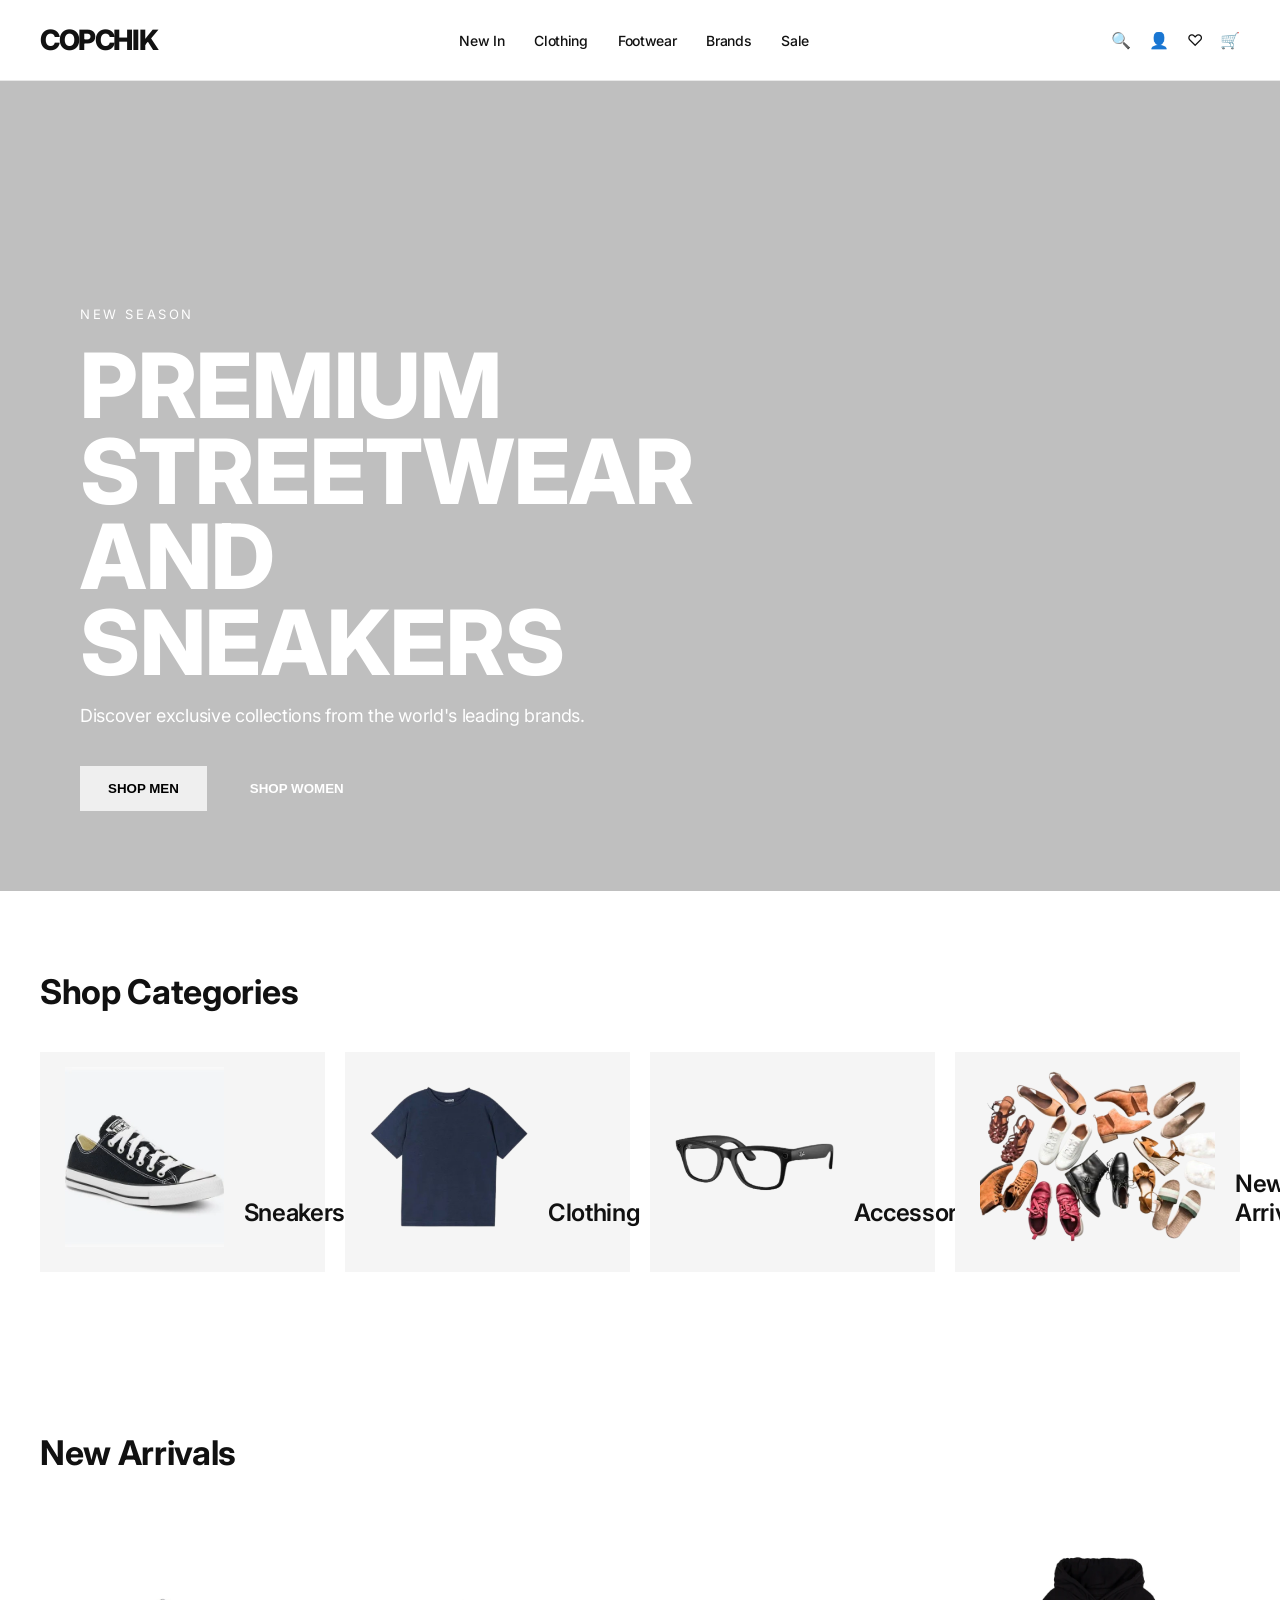
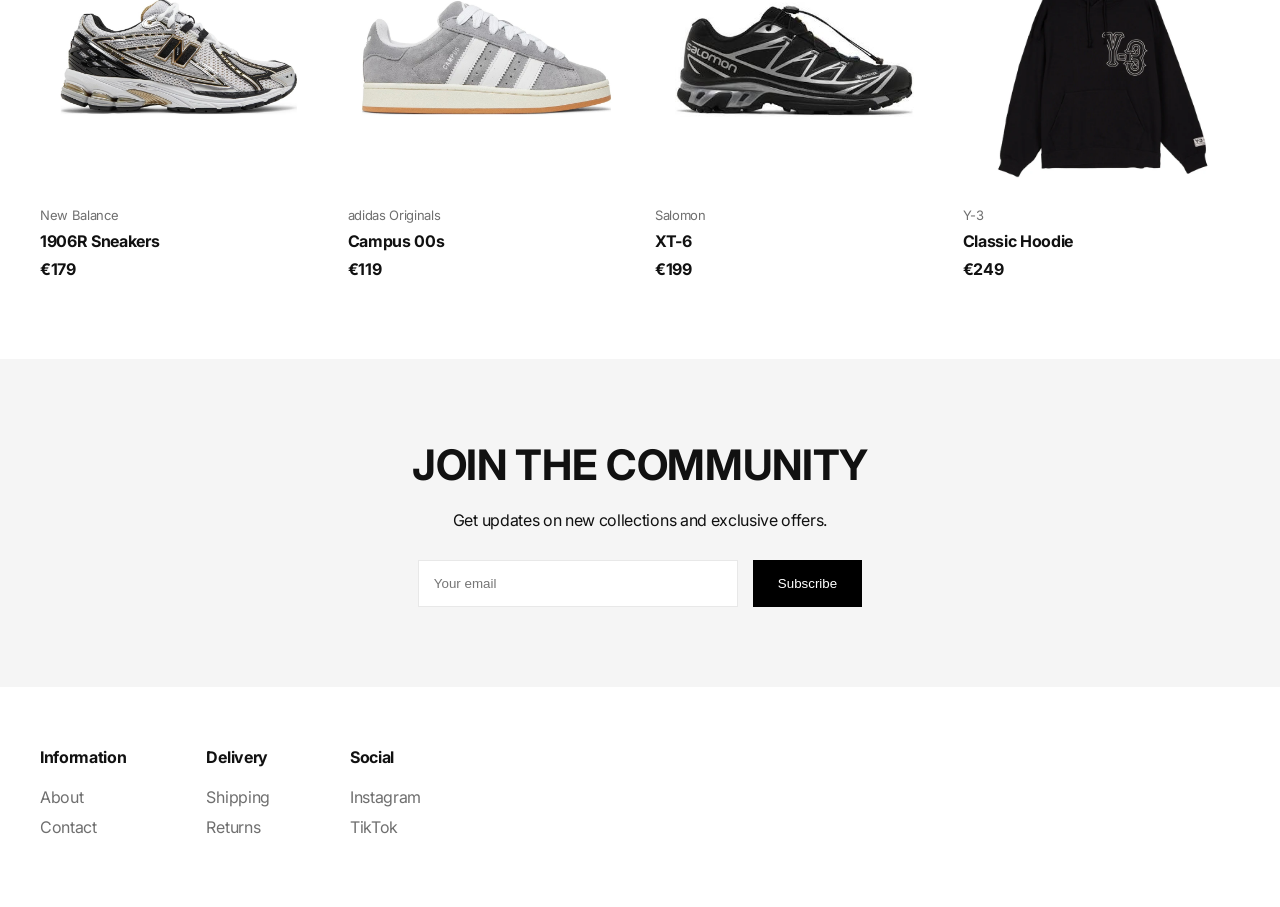
==== index.html @ 6ea85893 "fourth commit" ====
<!DOCTYPE html>
<html lang="en">
<head>
    <meta charset="UTF-8">
    <meta name="viewport" content="width=device-width, initial-scale=1.0">
    <title>COPCHIK</title>

    <link rel="stylesheet" href="style.css">

    <link rel="preconnect" href="https://fonts.googleapis.com">
    <link rel="preconnect" href="https://fonts.gstatic.com" crossorigin>
    <link href="https://fonts.googleapis.com/css2?family=Inter:wght@300;400;500;600;700;800&display=swap" rel="stylesheet">
</head>
<body>

<header class="header">
    <div class="container">
        <div class="logo">COPCHIK</div>

        <nav class="nav">
            <a href="#">New In</a>
            <a href="#">Clothing</a>
            <a href="#">Footwear</a>
            <a href="#">Brands</a>
            <a href="#">Sale</a>
        </nav>

        <div class="icons">
            <span>🔍</span>
            <span>👤</span>
            <span>♡</span>
            <span>🛒</span>
        </div>
    </div>
</header>

<section class="hero">
    <div class="hero-content">
        <span class="subtitle">NEW SEASON</span>

        <h1>PREMIUM STREETWEAR<br>AND SNEAKERS</h1>

        <p>
            Discover exclusive collections from the world's leading brands.
        </p>

        <div class="hero-buttons">
            <button>SHOP MEN</button>
            <button class="secondary">SHOP WOMEN</button>
        </div>
    </div>
</section>

<section class="categories section">
    <div class="section-header">
        <h2>Shop Categories</h2>
    </div>

    <div class="category-grid">

        <div class="category-card">
            <img src="shoes.webp" alt="Sneakers">
            <h3>Sneakers</h3>
        </div>

        <div class="category-card">
            <img src="clothing.png" alt="Clothing">
            <h3>Clothing</h3>
        </div>

        <div class="category-card">
            <img src="rayban.png" alt="Accessories">
            <h3>Accessories</h3>
        </div>

        <div class="category-card">
            <img src="new-arrivels.png" alt="New Arrivals">
            <h3>New Arrivals</h3>
        </div>

    </div>
</section>

<section class="products section">
    <div class="section-header">
        <h2>New Arrivals</h2>
    </div>

    <div class="product-grid">

        <div class="product-card">
            <img src="1906r.jpg" alt="Sneakers">

            <div class="product-info">
                <p class="brand">New Balance</p>
                <h3>1906R Sneakers</h3>
                <span class="price">€179</span>
            </div>
        </div>

        <div class="product-card">
            <img src="campus.jpg" alt="Sneakers">

            <div class="product-info">
                <p class="brand">adidas Originals</p>
                <h3>Campus 00s</h3>
                <span class="price">€119</span>
            </div>
        </div>

        <div class="product-card">
            <img src="solomon.jpeg" alt="Sneakers">

            <div class="product-info">
                <p class="brand">Salomon</p>
                <h3>XT-6</h3>
                <span class="price">€199</span>
            </div>
        </div>

        <div class="product-card">
            <img src="y-3.webp" alt="Sneakers">

            <div class="product-info">
                <p class="brand">Y-3</p>
                <h3>Classic Hoodie</h3>
                <span class="price">€249</span>
            </div>
        </div>

    </div>
</section>

<section class="newsletter">
    <div class="newsletter-content">
        <h2>JOIN THE COMMUNITY</h2>

        <p>Get updates on new collections and exclusive offers.</p>

        <form>
            <input type="email" placeholder="Your email">
            <button type="submit">Subscribe</button>
        </form>
    </div>
</section>

<footer class="footer">
    <div class="footer-grid">

        <div>
            <h4>Information</h4>
            <a href="#">About</a>
            <a href="#">Contact</a>
        </div>

        <div>
            <h4>Delivery</h4>
            <a href="#">Shipping</a>
            <a href="#">Returns</a>
        </div>

        <div>
            <h4>Social</h4>
            <a href="#">Instagram</a>
            <a href="#">TikTok</a>
        </div>

    </div>
</footer>

</body>
</html>
---- style.css ----
:root {
    --text: #111111;
    --gray: #6f6f6f;
    --light: #f5f5f5;
    --border: #e8e8e8;
    --white: #ffffff;
}

* {
    margin: 0;
    padding: 0;
    box-sizing: border-box;
}

body {
    font-family: "Inter", sans-serif;
    color: var(--text);
    background: var(--white);
    letter-spacing: -0.02em;
}

.container {
    max-width: 1440px;
    margin: auto;
    padding: 0 40px;
}

.section {
    padding: 80px 40px;
}

.section-header {
    margin-bottom: 40px;
}

.section-header h2 {
    font-size: 34px;
    font-weight: 700;
}

/* Header */

.header {
    border-bottom: 1px solid var(--border);
    background: white;
    position: sticky;
    top: 0;
    z-index: 100;
}

.header .container {
    height: 80px;
    display: flex;
    align-items: center;
    justify-content: space-between;
}

.logo {
    font-size: 28px;
    font-weight: 800;
    letter-spacing: -0.05em;
}

.nav {
    display: flex;
    gap: 30px;
}

.nav a {
    text-decoration: none;
    color: var(--text);
    font-size: 14px;
    font-weight: 500;
    transition: opacity 0.2s;
}

.nav a:hover {
    opacity: 0.6;
}

.icons {
    display: flex;
    gap: 18px;
    cursor: pointer;
}

/* Hero */

.hero {
    height: 90vh;
    background:
        linear-gradient(
            rgba(0,0,0,0.25),
            rgba(0,0,0,0.25)
        ),
        url("https://images.unsplash.com/photo-1523398002811-999ca8dec234?auto=format&fit=crop&w=1600&q=80");

    background-size: cover;
    background-position: center;

    display: flex;
    align-items: flex-end;

    padding: 80px;
}

.hero-content {
    color: white;
    max-width: 650px;
}

.subtitle {
    font-size: 13px;
    letter-spacing: 0.2em;
}

.hero h1 {
    font-size: clamp(50px, 8vw, 90px);
    font-weight: 800;
    line-height: 0.95;
    margin: 20px 0;
}

.hero p {
    font-size: 18px;
    margin-bottom: 40px;
}

.hero-buttons {
    display: flex;
    gap: 15px;
}

.hero button {
    border: none;
    padding: 15px 28px;
    cursor: pointer;
    font-weight: 600;
    transition: 0.3s;
}

.hero button:hover {
    transform: translateY(-2px);
}

.secondary {
    background: transparent;
    color: white;
    border: 1px solid white;
}

/* Categories */

.category-grid {
    display: grid;
    grid-template-columns: repeat(4, 1fr);
    gap: 20px;
}

.category-card {
    background: var(--light);
    height: 220px;

    display: flex;
    align-items: flex-end;

    padding: 25px;

    transition: 0.3s;
}

.category-card:hover {
    transform: translateY(-5px);
}

.category-card h3 {
    font-size: 24px;
    padding: 20px;
    font-weight: 600;
}


.category-card img {
    width: 100%;
    height: 180px;
    object-fit: cover;
    display: block;
}


/* Products */

.product-grid {
    display: grid;
    grid-template-columns: repeat(4, 1fr);
    gap: 30px;
}

.product-image {
    background: var(--light);
    aspect-ratio: 1;
    transition: 0.3s;
}

.product-card:hover .product-image {
    transform: scale(1.02);
}
.product-card img {
    width: 100%;
    aspect-ratio: 1;
    object-fit: cover;
    display: block;
    transition: .3s;
}

.product-card:hover img {
    transform: scale(1.02);
}

.product-info {
    margin-top: 16px;
}

.brand {
    color: var(--gray);
    font-size: 13px;
}

.product-info h3 {
    margin: 8px 0;
    font-size: 16px;
}

.price {
    font-weight: 700;
}

/* Newsletter */

.newsletter {
    background: var(--light);
    padding: 80px 40px;
    text-align: center;
}

.newsletter h2 {
    font-size: 42px;
}

.newsletter p {
    margin: 20px 0 30px;
}

.newsletter form {
    display: flex;
    justify-content: center;
    gap: 15px;
}

.newsletter input {
    padding: 15px;
    width: 320px;
    border: 1px solid var(--border);
}

.newsletter button {
    padding: 15px 25px;
    border: none;
    background: black;
    color: white;
    cursor: pointer;
}

/* Footer */

.footer {
    padding: 60px 40px;
}

.footer-grid {
    display: flex;
    gap: 80px;
}

.footer h4 {
    margin-bottom: 20px;
}

.footer a {
    display: block;
    margin-bottom: 10px;
    color: var(--gray);
    text-decoration: none;
}

/* Responsive */

@media (max-width: 992px) {

    .nav {
        display: none;
    }

    .category-grid,
    .product-grid {
        grid-template-columns: repeat(2, 1fr);
    }

    .hero {
        padding: 40px;
    }
}

@media (max-width: 768px) {

    .hero {
        height: 70vh;
    }

    .hero h1 {
        font-size: 48px;
    }

    .category-grid,
    .product-grid {
        grid-template-columns: 1fr;
    }

    .newsletter form {
        flex-direction: column;
        align-items: center;
    }

    .newsletter input {
        width: 100%;
        max-width: 350px;
    }

    .footer-grid {
        flex-direction: column;
        gap: 40px;
    }
}
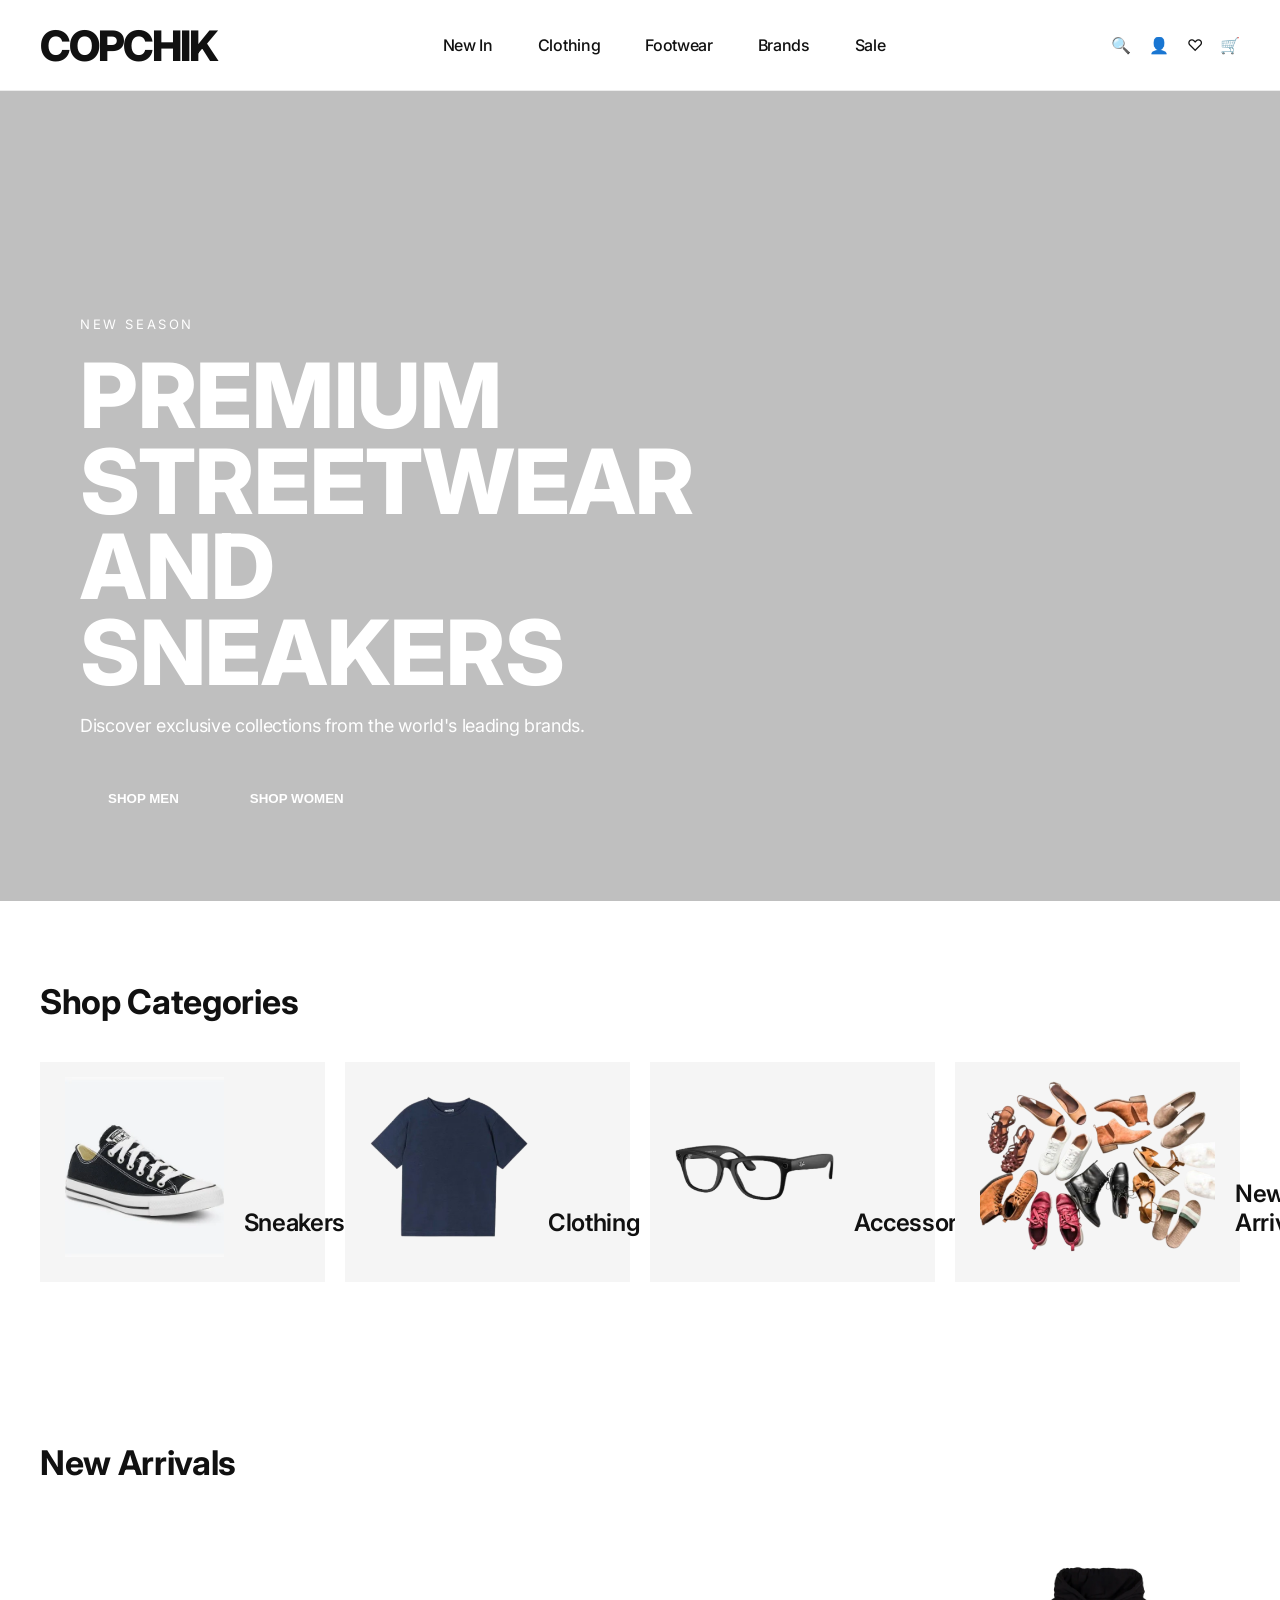
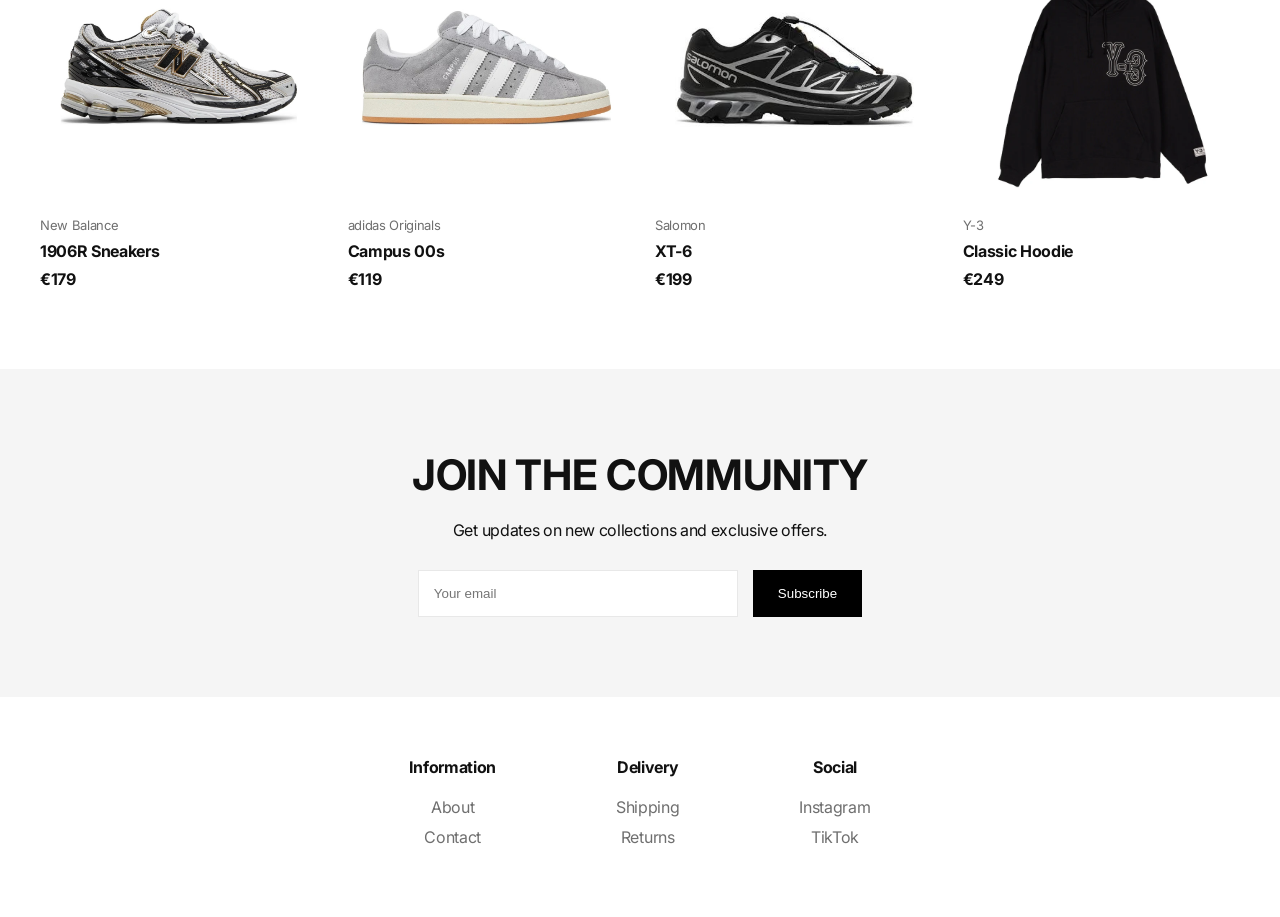
==== commit 79670b7f: "fifth commit" ====
--- a/index.html
+++ b/index.html
@@ -15,7 +15,7 @@
 
 <header class="header">
     <div class="container">
-        <div class="logo">COPCHIK</div>
+        <a href="index.html" class="logo">COPCHIK</a>
 
         <nav class="nav">
             <a href="#">New In</a>
@@ -26,7 +26,14 @@
         </nav>
 
         <div class="icons">
-            <span>🔍</span>
+            <div class="icons">
+ <div class="search-container">
+    <span class="search-icon">🔍</span>
+
+    <div class="search-popup">
+        <input type="text" placeholder="Search...">
+    </div>
+</div>
             <span>👤</span>
             <span>♡</span>
             <span>🛒</span>
@@ -45,7 +52,7 @@
         </p>
 
         <div class="hero-buttons">
-            <button>SHOP MEN</button>
+            <button class="secondary">SHOP MEN</button>
             <button class="secondary">SHOP WOMEN</button>
         </div>
     </div>
@@ -59,22 +66,22 @@
     <div class="category-grid">
 
         <div class="category-card">
-            <img src="shoes.webp" alt="Sneakers">
+            <img src="/images/shoes.webp" alt="Sneakers">
             <h3>Sneakers</h3>
         </div>
 
         <div class="category-card">
-            <img src="clothing.png" alt="Clothing">
+            <img src="/images/clothing.png" alt="Clothing">
             <h3>Clothing</h3>
         </div>
 
         <div class="category-card">
-            <img src="rayban.png" alt="Accessories">
+            <img src="/images/rayban.png" alt="Accessories">
             <h3>Accessories</h3>
         </div>
 
         <div class="category-card">
-            <img src="new-arrivels.png" alt="New Arrivals">
+            <img src="/images/new-arrivels.png" alt="New Arrivals">
             <h3>New Arrivals</h3>
         </div>
 
@@ -89,7 +96,7 @@
     <div class="product-grid">
 
         <div class="product-card">
-            <img src="1906r.jpg" alt="Sneakers">
+            <img src="/images/1906r.jpg" alt="Sneakers">
 
             <div class="product-info">
                 <p class="brand">New Balance</p>
@@ -99,7 +106,7 @@
         </div>
 
         <div class="product-card">
-            <img src="campus.jpg" alt="Sneakers">
+            <img src="/images/campus.jpg" alt="Sneakers">
 
             <div class="product-info">
                 <p class="brand">adidas Originals</p>
@@ -109,7 +116,7 @@
         </div>
 
         <div class="product-card">
-            <img src="solomon.jpeg" alt="Sneakers">
+            <img src="/images/solomon.jpeg" alt="Sneakers">
 
             <div class="product-info">
                 <p class="brand">Salomon</p>
@@ -119,7 +126,7 @@
         </div>
 
         <div class="product-card">
-            <img src="y-3.webp" alt="Sneakers">
+            <img src="/images/y-3.webp" alt="Sneakers">
 
             <div class="product-info">
                 <p class="brand">Y-3</p>
@@ -149,14 +156,14 @@
 
         <div>
             <h4>Information</h4>
-            <a href="#">About</a>
-            <a href="#">Contact</a>
+            <a href="/footer/about.html">About</a>
+            <a href="/footer/contact.html">Contact</a>
         </div>
 
         <div>
             <h4>Delivery</h4>
-            <a href="#">Shipping</a>
-            <a href="#">Returns</a>
+            <a href="/footer/shipping.html">Shipping</a>
+            <a href="/footer/returns.html">Returns</a>
         </div>
 
         <div>
--- a/style.css
+++ b/style.css
@@ -41,47 +41,90 @@
 /* Header */
 
 .header {
-    border-bottom: 1px solid var(--border);
-    background: white;
-    position: sticky;
-    top: 0;
-    z-index: 100;
+    border-bottom: 1px solid #ececec;
+    background: #fff;
 }
 
 .header .container {
-    height: 80px;
+    max-width: 1600px;
+    margin: 0 auto;
+
+    height: 90px;
+
     display: flex;
     align-items: center;
     justify-content: space-between;
+
+    padding: 0 40px;
 }
 
 .logo {
-    font-size: 28px;
+    text-decoration: none;
+    color: #111;
+    font-size: 42px;
     font-weight: 800;
-    letter-spacing: -0.05em;
+    letter-spacing: -2px;
 }
 
 .nav {
     display: flex;
-    gap: 30px;
+    gap: 45px;
 }
 
 .nav a {
     text-decoration: none;
-    color: var(--text);
-    font-size: 14px;
+    color: #111;
+    font-size: 16px;
     font-weight: 500;
-    transition: opacity 0.2s;
-}
-
-.nav a:hover {
-    opacity: 0.6;
 }
 
 .icons {
     display: flex;
     gap: 18px;
+}
+
+.icons a {
+    text-decoration: none;
+    color: #111;
+    font-size: 20px;
+}
+.search-container {
+    position: relative;
+}
+
+.search-icon {
     cursor: pointer;
+}
+
+.search-popup {
+    position: absolute;
+    top: 40px;
+    right: 0;
+
+    background: white;
+    padding: 15px;
+    border: 1px solid #e8e8e8;
+    box-shadow: 0 10px 25px rgba(0,0,0,.08);
+
+    opacity: 0;
+    visibility: hidden;
+    transition: .2s ease;
+}
+
+.search-container:hover .search-popup {
+    opacity: 1;
+    visibility: visible;
+}
+
+.search-popup input {
+    width: 250px;
+    padding: 10px;
+
+    border: none;
+    outline: none;
+    border-bottom: 1px solid #111;
+
+    font-family: "Inter", sans-serif;
 }
 
 /* Hero */
@@ -275,11 +318,14 @@
 
 .footer {
     padding: 60px 40px;
+    text-align: center;
 }
 
 .footer-grid {
     display: flex;
-    gap: 80px;
+    justify-content: center;
+    gap: 120px;
+    text-align: center;
 }
 
 .footer h4 {
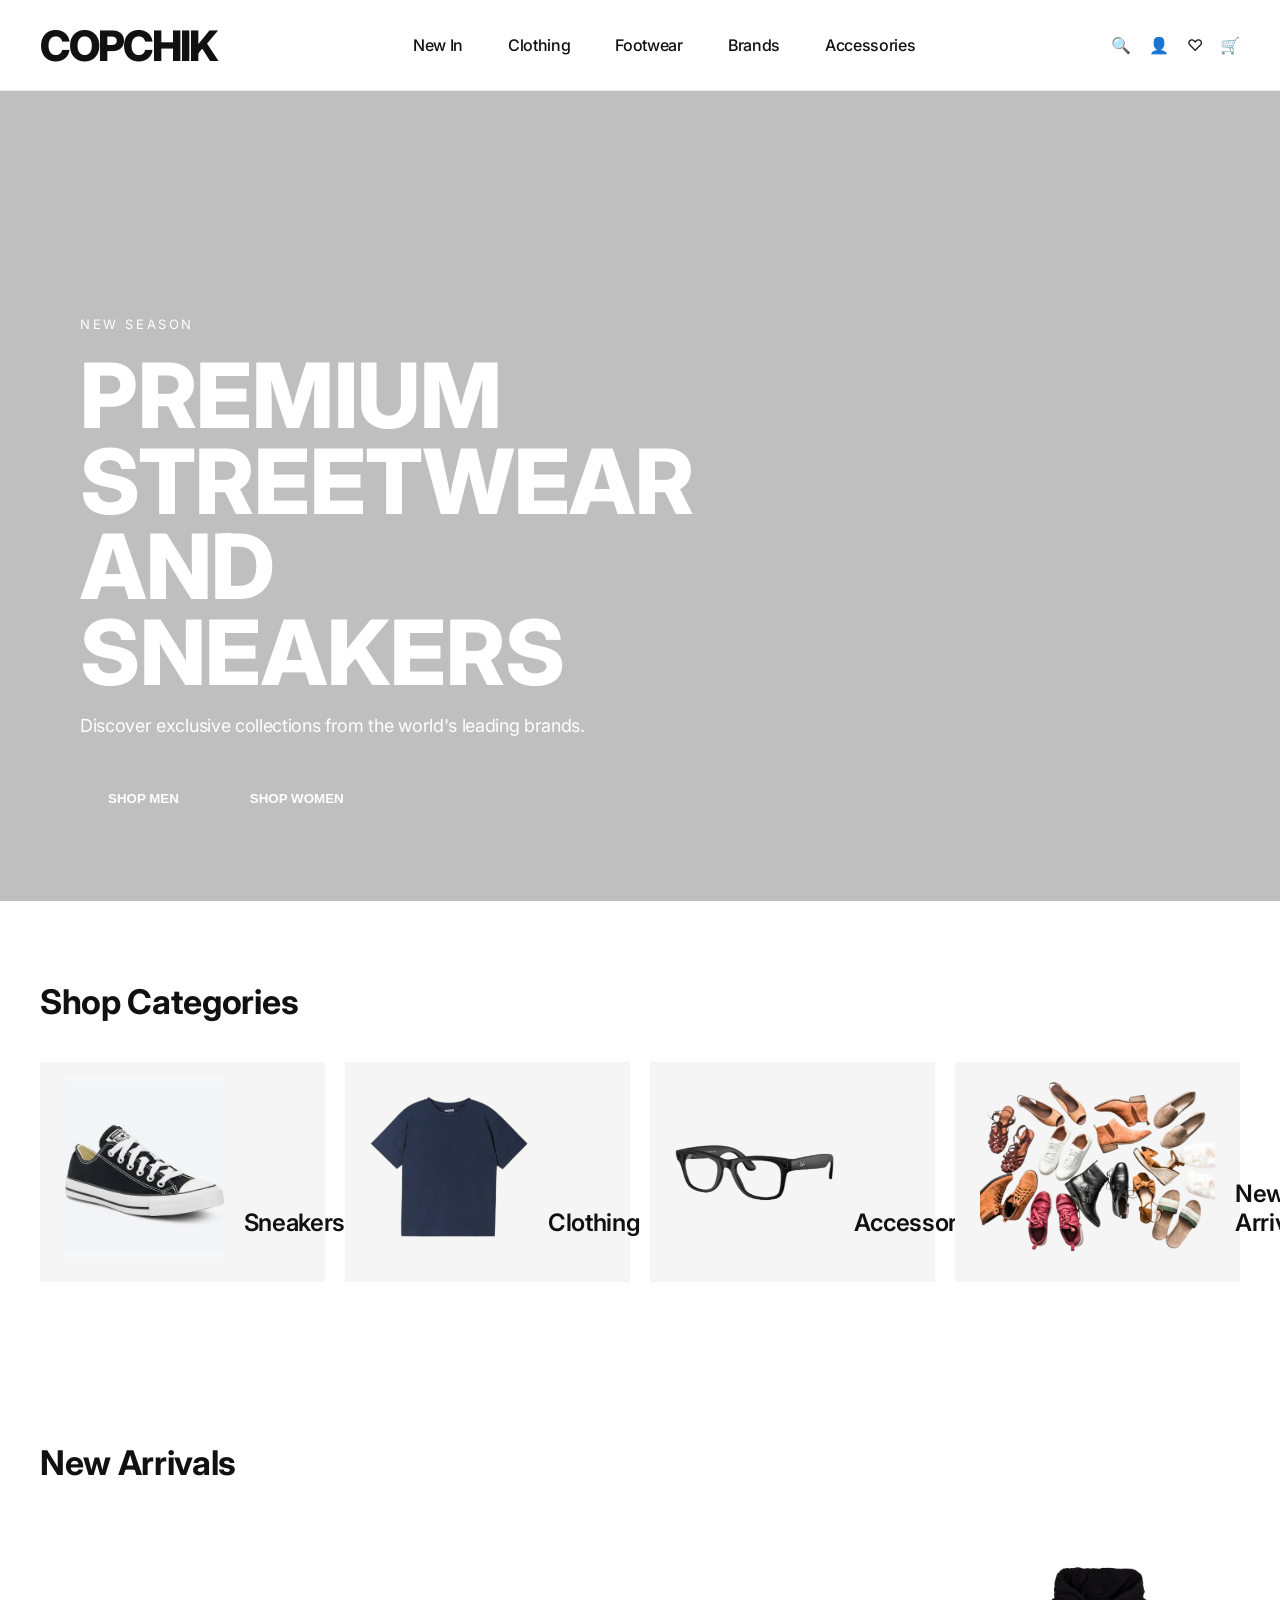
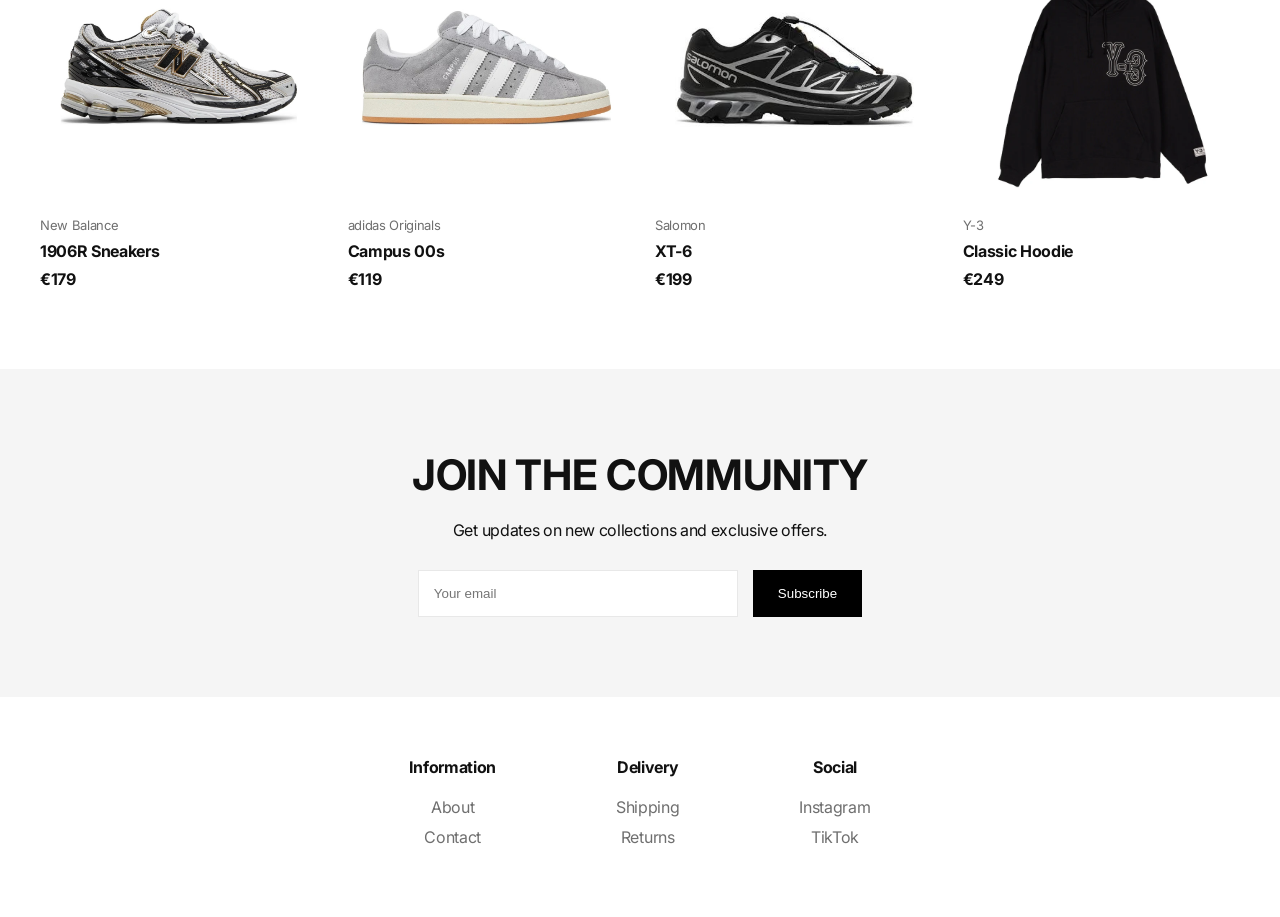
==== commit 84552cc9: "seventh commit" ====
--- a/index.html
+++ b/index.html
@@ -22,7 +22,7 @@
             <a href="#">Clothing</a>
             <a href="#">Footwear</a>
             <a href="#">Brands</a>
-            <a href="#">Sale</a>
+            <a href="#">Accessories</a>
         </nav>
 
         <div class="icons">
@@ -52,8 +52,8 @@
         </p>
 
         <div class="hero-buttons">
-            <button class="secondary">SHOP MEN</button>
-            <button class="secondary">SHOP WOMEN</button>
+            <a href="/man.html"><button class="secondary">SHOP MEN</button></a>
+            <a href="/women.html"><button class="secondary">SHOP WOMEN</button></a>
         </div>
     </div>
 </section>
@@ -168,8 +168,8 @@
 
         <div>
             <h4>Social</h4>
-            <a href="#">Instagram</a>
-            <a href="#">TikTok</a>
+            <a href="https://www.instagram.com/ammmaax/">Instagram</a>
+            <a href="https://www.tiktok.com/@ammmax1">TikTok</a>
         </div>
 
     </div>
--- a/style.css
+++ b/style.css
@@ -386,4 +386,25 @@
         flex-direction: column;
         gap: 40px;
     }
+}
+.contact-content {
+    max-width: 900px;
+    margin: 0 auto;
+}
+
+.contact-content h1 {
+    font-size: 48px;
+    margin-bottom: 30px;
+}
+
+.contact-content h2 {
+    font-size: 24px;
+    margin-top: 35px;
+    margin-bottom: 10px;
+}
+
+.contact-content p {
+    font-size: 18px;
+    line-height: 1.8;
+    color: #666;
 }
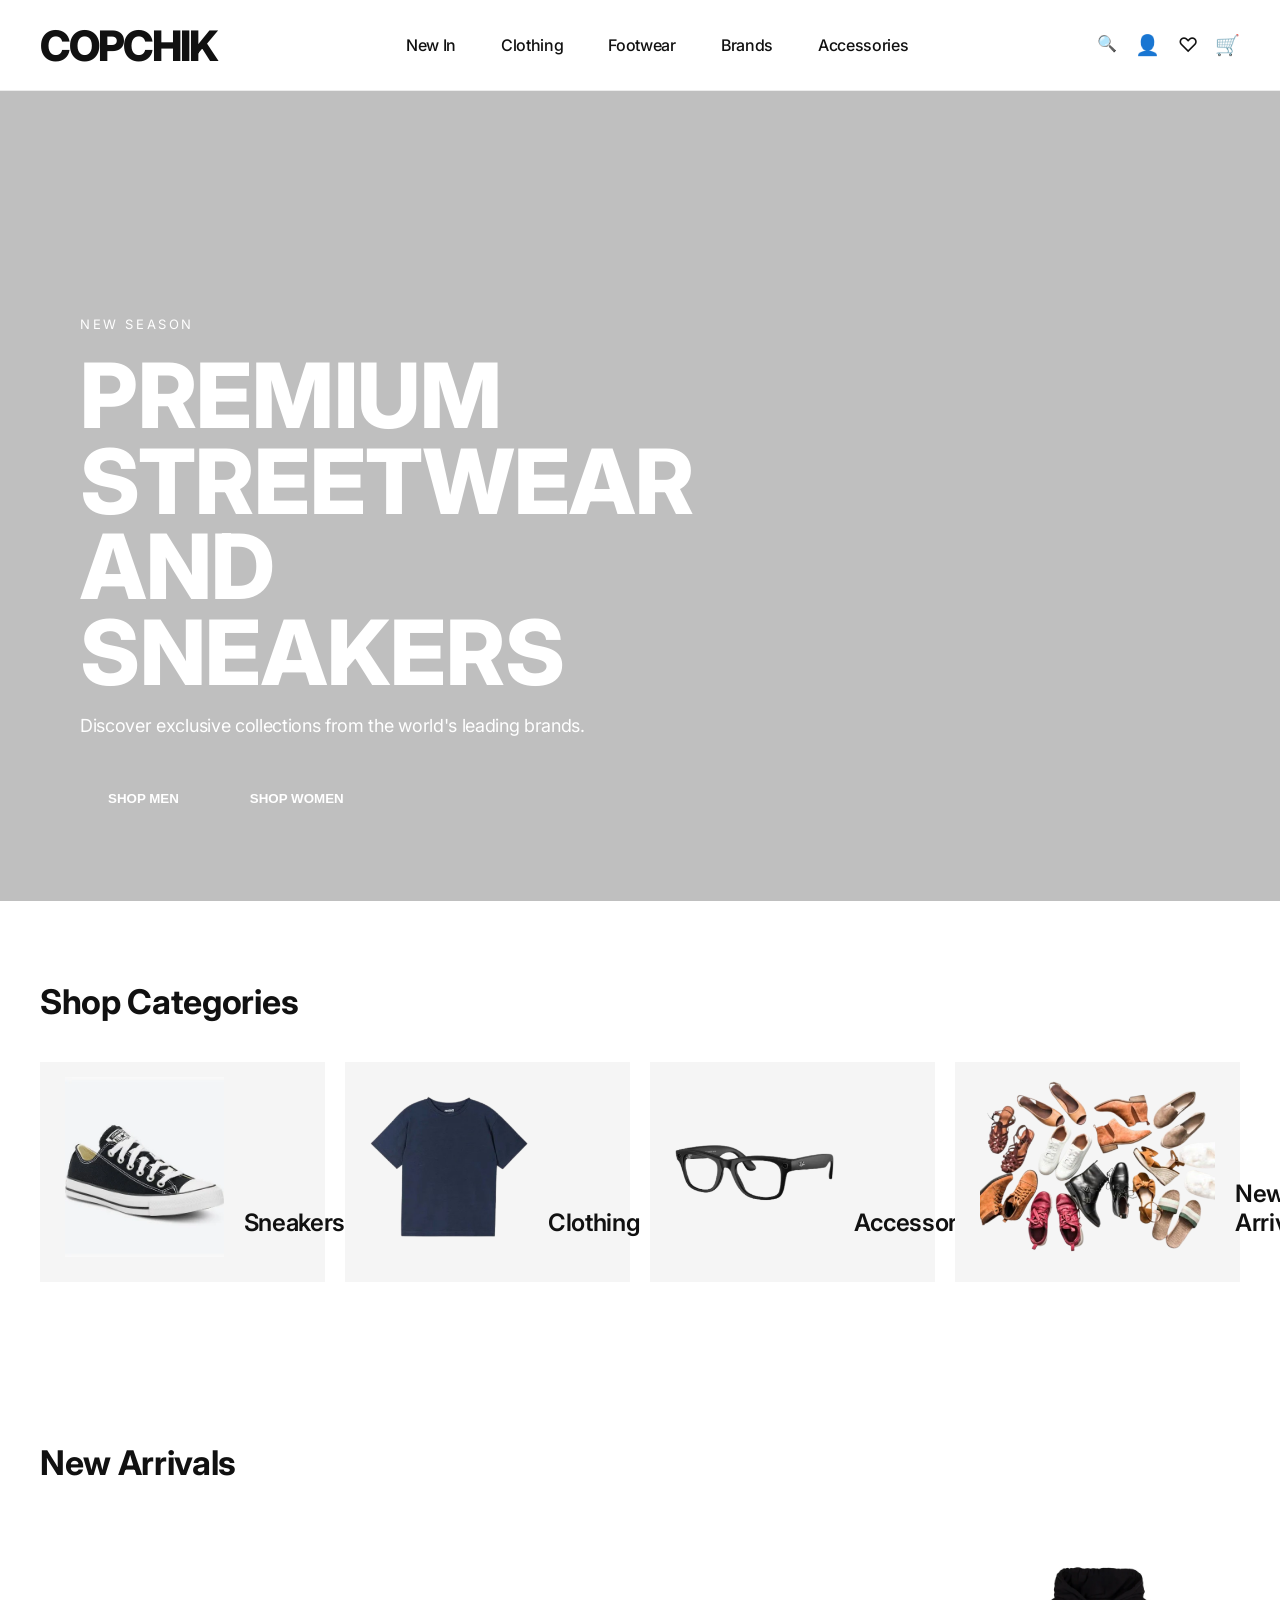
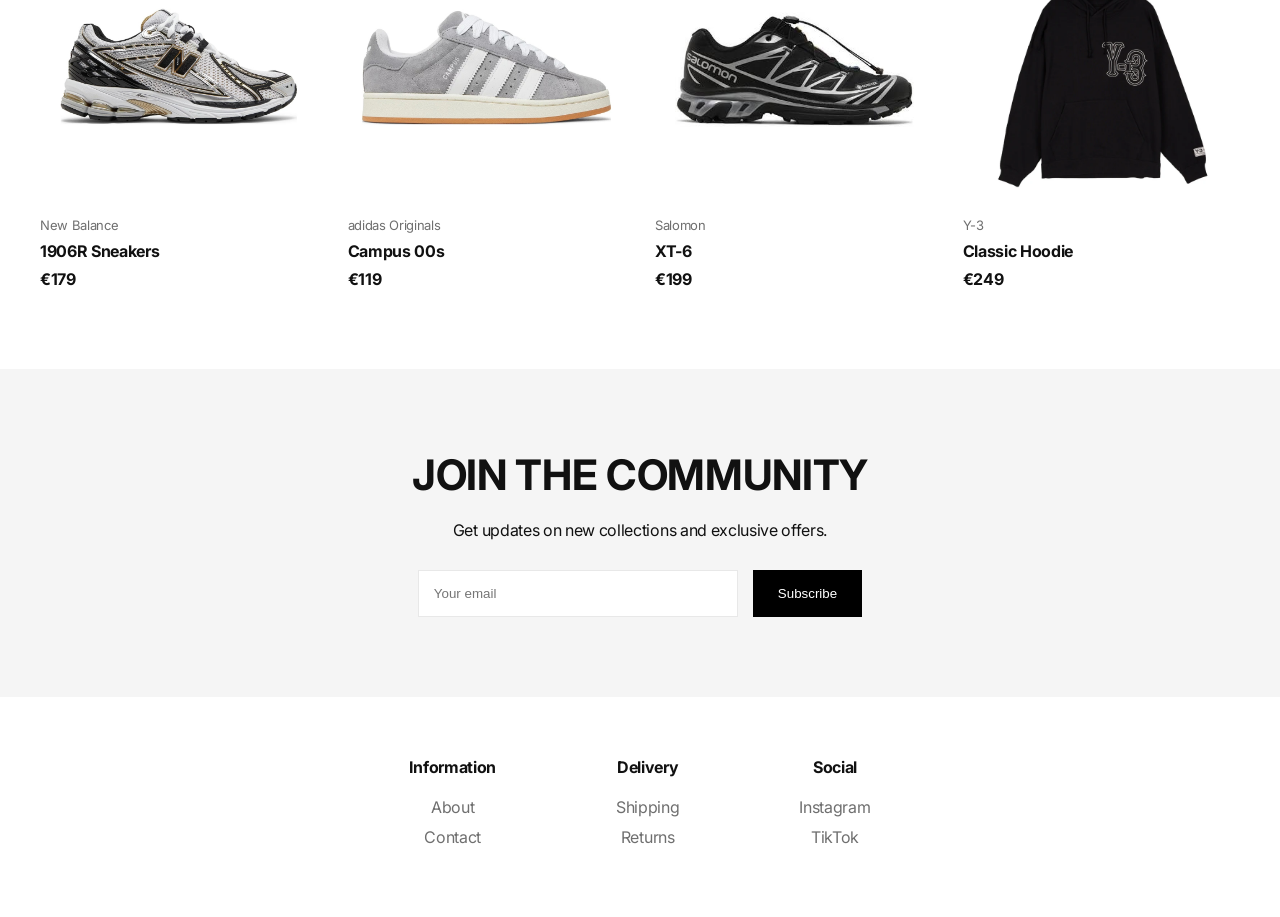
==== commit 391bcd1d: "eight commit" ====
--- a/index.html
+++ b/index.html
@@ -34,9 +34,9 @@
         <input type="text" placeholder="Search...">
     </div>
 </div>
-            <span>👤</span>
-            <span>♡</span>
-            <span>🛒</span>
+            <a href="profile.html">👤</a>
+            <a href="wishlist.html">♡</a>
+            <a href="cart.html">🛒</a>
         </div>
     </div>
 </header>
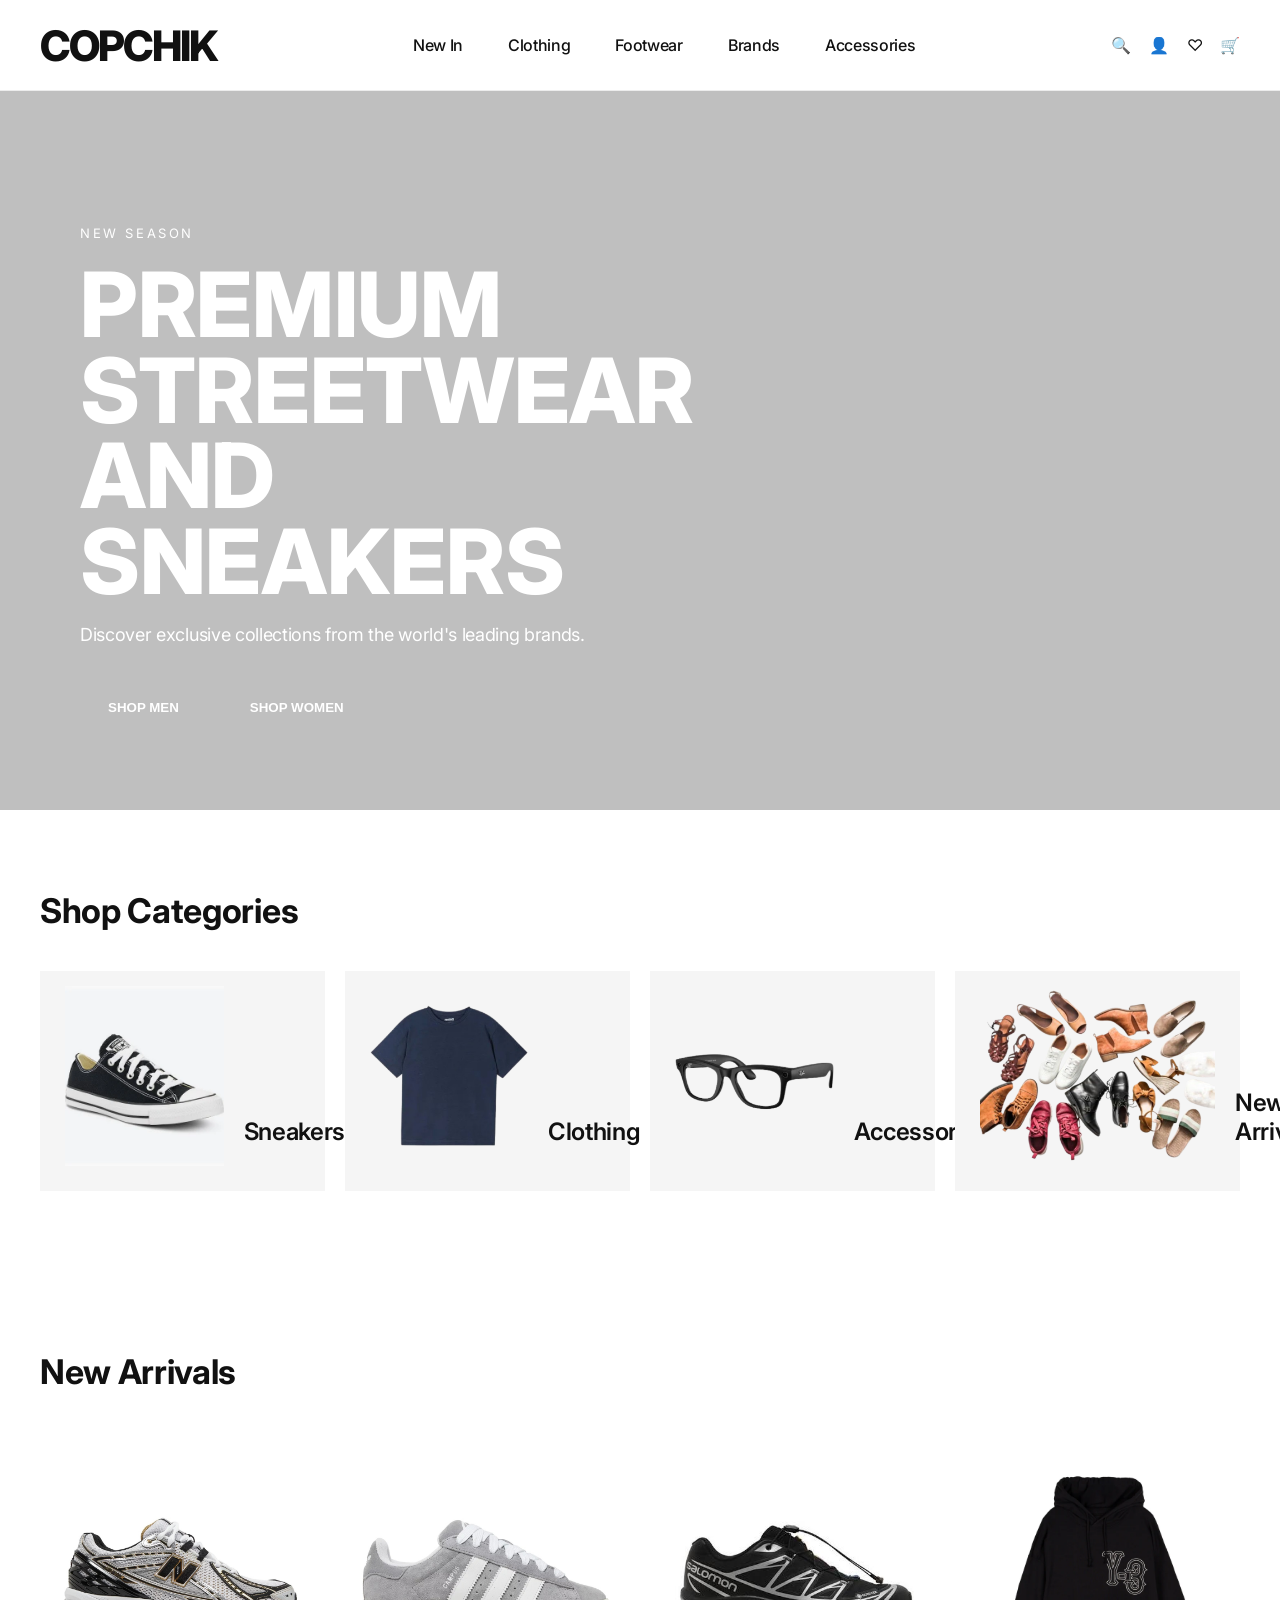
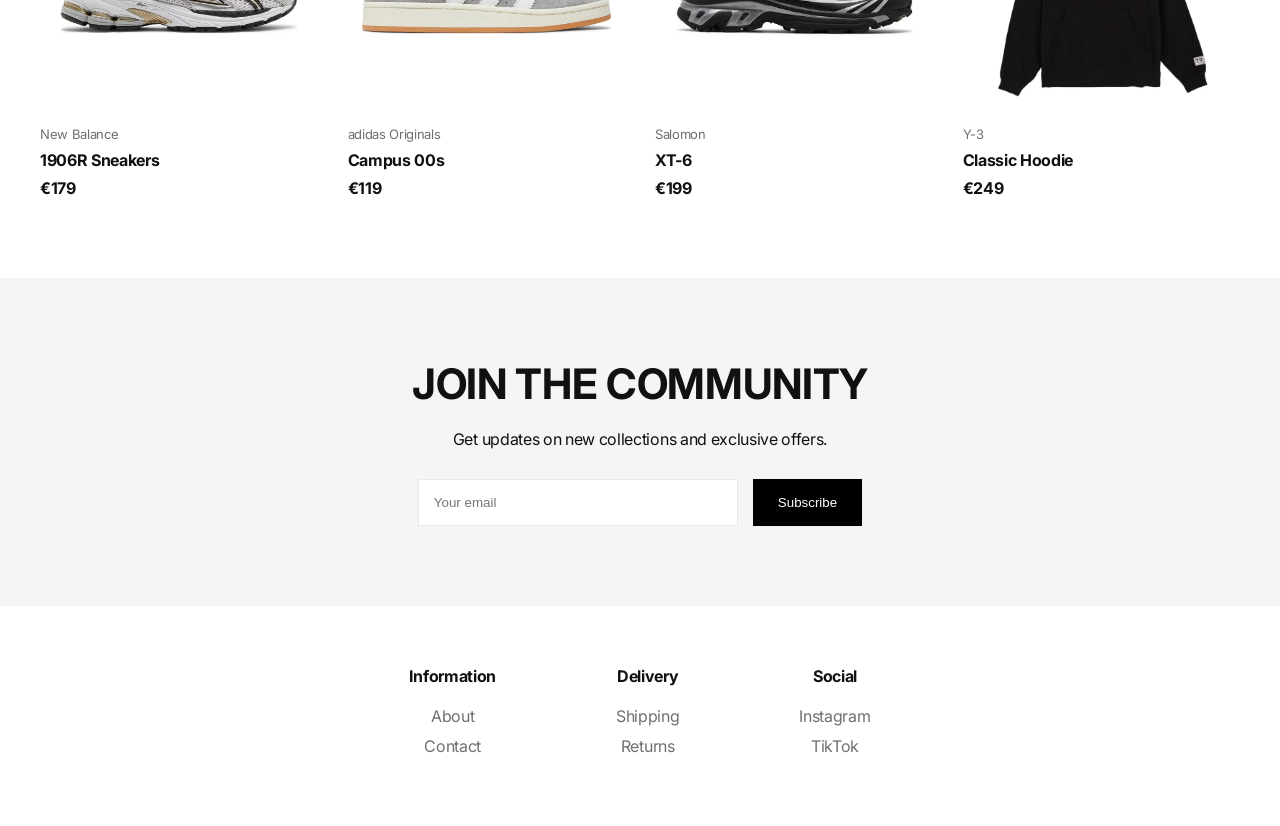
==== commit 4aed42e3: "ninth commit" ====
--- a/index.html
+++ b/index.html
@@ -34,9 +34,9 @@
         <input type="text" placeholder="Search...">
     </div>
 </div>
-            <a href="profile.html">👤</a>
-            <a href="wishlist.html">♡</a>
-            <a href="cart.html">🛒</a>
+            <a href="/header/profile.html">👤</a>
+            <a href="/header/wishlist.html">♡</a>
+            <a href="/header/cart.html">🛒</a>
         </div>
     </div>
 </header>
--- a/style.css
+++ b/style.css
@@ -43,6 +43,11 @@
 .header {
     border-bottom: 1px solid #ececec;
     background: #fff;
+    position: fixed;
+    top: 0;
+    left: 0;
+    right: 0;
+    z-index: 100;
 }
 
 .header .container {
@@ -86,7 +91,6 @@
 .icons a {
     text-decoration: none;
     color: #111;
-    font-size: 20px;
 }
 .search-container {
     position: relative;
@@ -407,4 +411,90 @@
     font-size: 18px;
     line-height: 1.8;
     color: #666;
+}
+.profile-section {
+    padding: 80px 20px;
+}
+
+.profile-card {
+    max-width: 700px;
+    margin: 0 auto;
+}
+
+.profile-card h1 {
+    margin-bottom: 30px;
+    font-size: 42px;
+}
+
+.profile-card label {
+    display: block;
+    margin-top: 20px;
+    margin-bottom: 8px;
+    font-weight: 600;
+}
+
+.profile-card input {
+    width: 100%;
+    padding: 15px;
+    border: 1px solid #ddd;
+    font-size: 16px;
+    font-family: "Inter", sans-serif;
+}
+
+.profile-card input:focus {
+    outline: none;
+    border-color: #111;
+}
+
+.profile-card button {
+    margin-top: 30px;
+    padding: 15px 30px;
+    border: none;
+    background: #111;
+    color: white;
+    font-size: 16px;
+    cursor: pointer;
+    transition: .3s;
+}
+
+.profile-card button:hover {
+    opacity: .85;
+}
+.page-text {
+    color: #666;
+    line-height: 1.7;
+    margin-bottom: 40px;
+}
+
+.empty-state {
+    text-align: center;
+    padding: 80px 20px;
+    border: 1px solid #ececec;
+}
+
+.empty-state h2 {
+    margin-bottom: 20px;
+    font-size: 28px;
+}
+
+.empty-state p {
+    color: #666;
+    margin-bottom: 30px;
+}
+
+.page-btn {
+    display: inline-block;
+
+    padding: 15px 30px;
+
+    background: #111;
+    color: white;
+
+    text-decoration: none;
+
+    transition: .3s;
+}
+
+.page-btn:hover {
+    opacity: .85;
 }
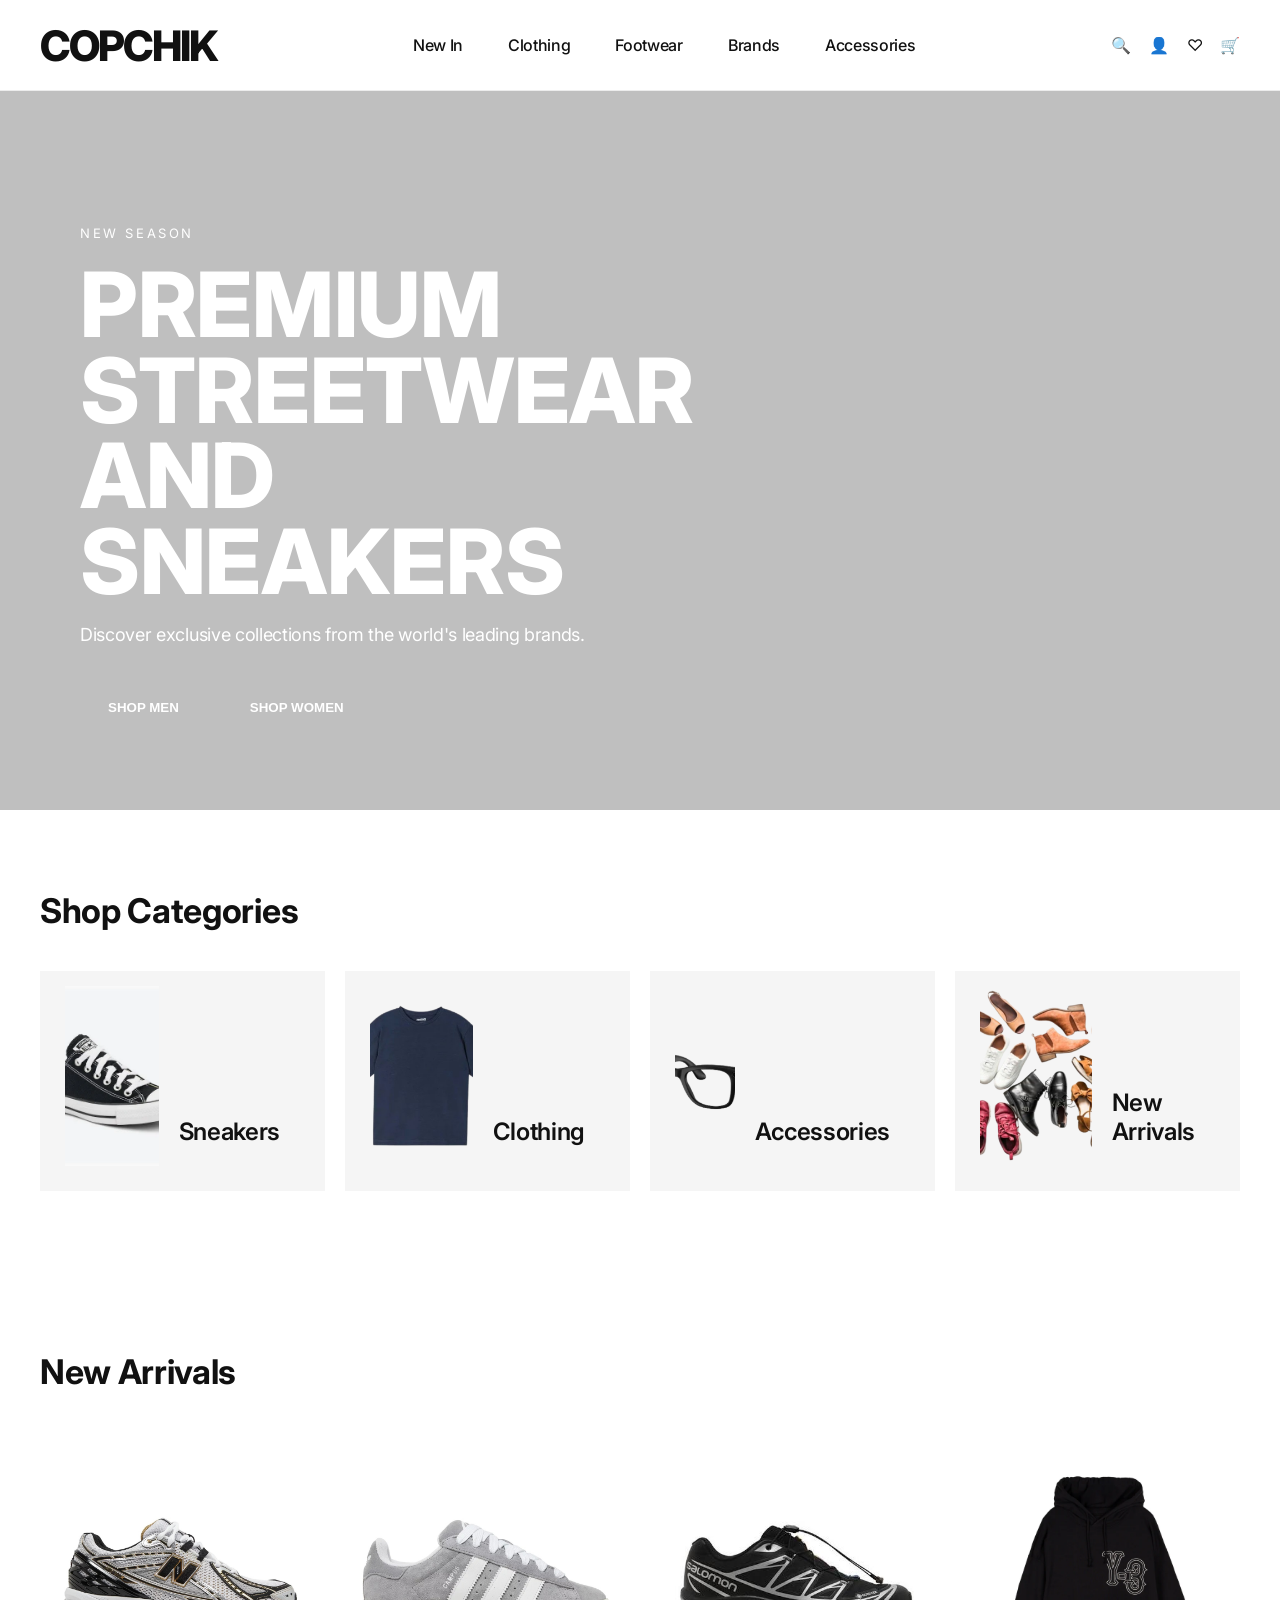
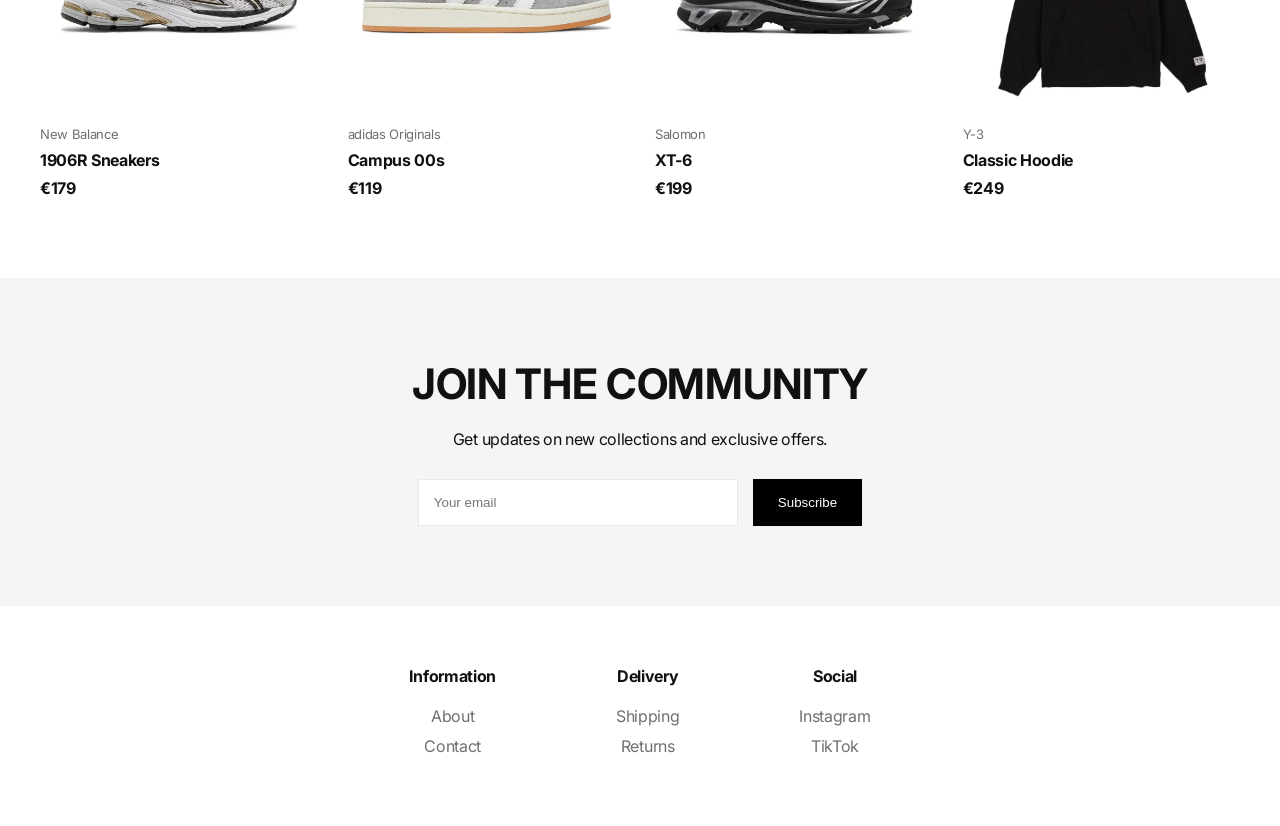
==== commit bba2afee: "eleventh commit" ====
--- a/index.html
+++ b/index.html
@@ -18,11 +18,11 @@
         <a href="index.html" class="logo">COPCHIK</a>
 
         <nav class="nav">
-            <a href="#">New In</a>
-            <a href="#">Clothing</a>
-            <a href="#">Footwear</a>
-            <a href="#">Brands</a>
-            <a href="#">Accessories</a>
+            <a href="/header/new-in.html">New In</a>
+            <a href="/header/clothing.html">Clothing</a>
+            <a href="/header/footwear.html">Footwear</a>
+            <a href="/header/brands.html">Brands</a>
+            <a href="/header/accessories.html">Accessories</a>
         </nav>
 
         <div class="icons">
@@ -66,22 +66,22 @@
     <div class="category-grid">
 
         <div class="category-card">
-            <img src="/images/shoes.webp" alt="Sneakers">
+            <a href="/header/footwear.html"><img src="/images/shoes.webp" alt="Sneakers"></a>
             <h3>Sneakers</h3>
         </div>
 
         <div class="category-card">
-            <img src="/images/clothing.png" alt="Clothing">
+            <a href="/header/clothing.html"><img src="/images/clothing.png" alt="Clothing"></a>
             <h3>Clothing</h3>
         </div>
 
         <div class="category-card">
-            <img src="/images/rayban.png" alt="Accessories">
+            <a href="/header/accessories.html"><img src="/images/rayban.png" alt="Accessories"></a>
             <h3>Accessories</h3>
         </div>
 
         <div class="category-card">
-            <img src="/images/new-arrivels.png" alt="New Arrivals">
+            <a href="/header/new-in.html"><img src="/images/new-arrivels.png" alt="New Arrivals"></a>
             <h3>New Arrivals</h3>
         </div>
 
--- a/style.css
+++ b/style.css
@@ -207,7 +207,6 @@
 .category-card {
     background: var(--light);
     height: 220px;
-
     display: flex;
     align-items: flex-end;
 
